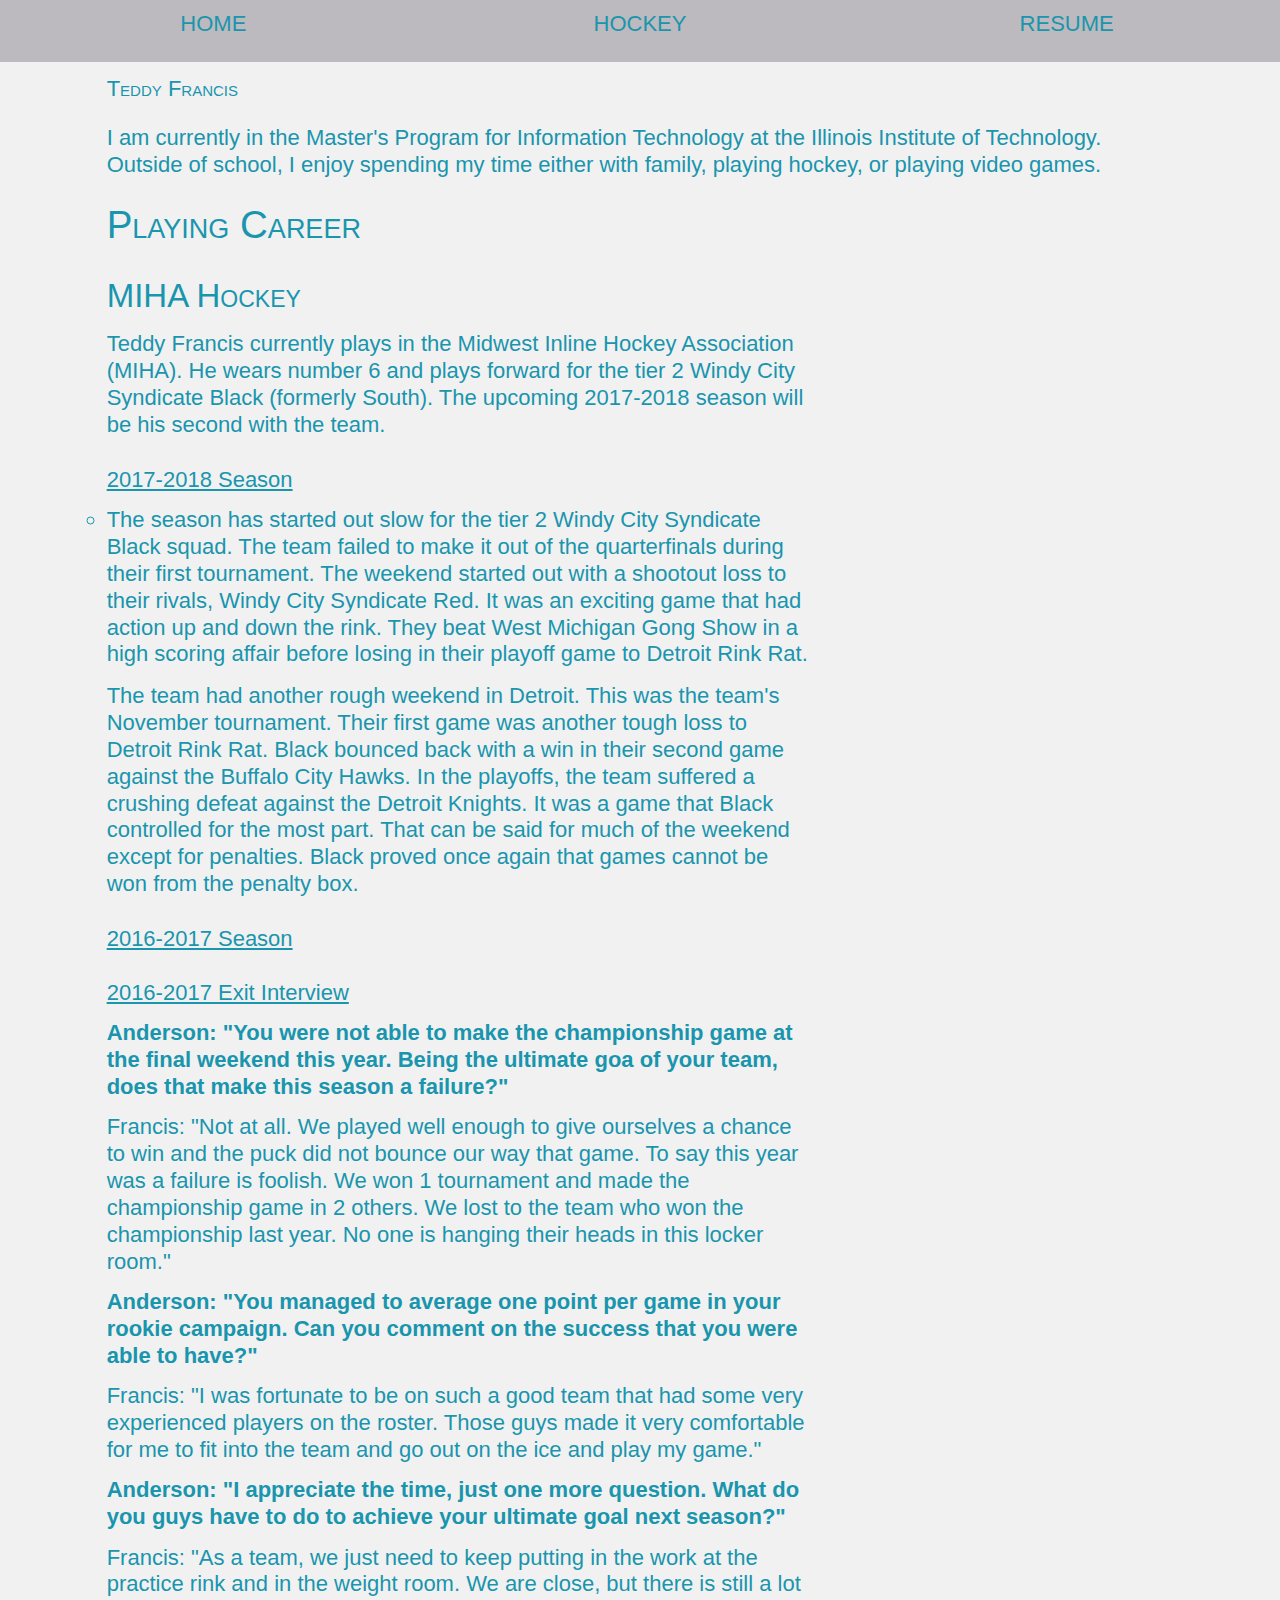
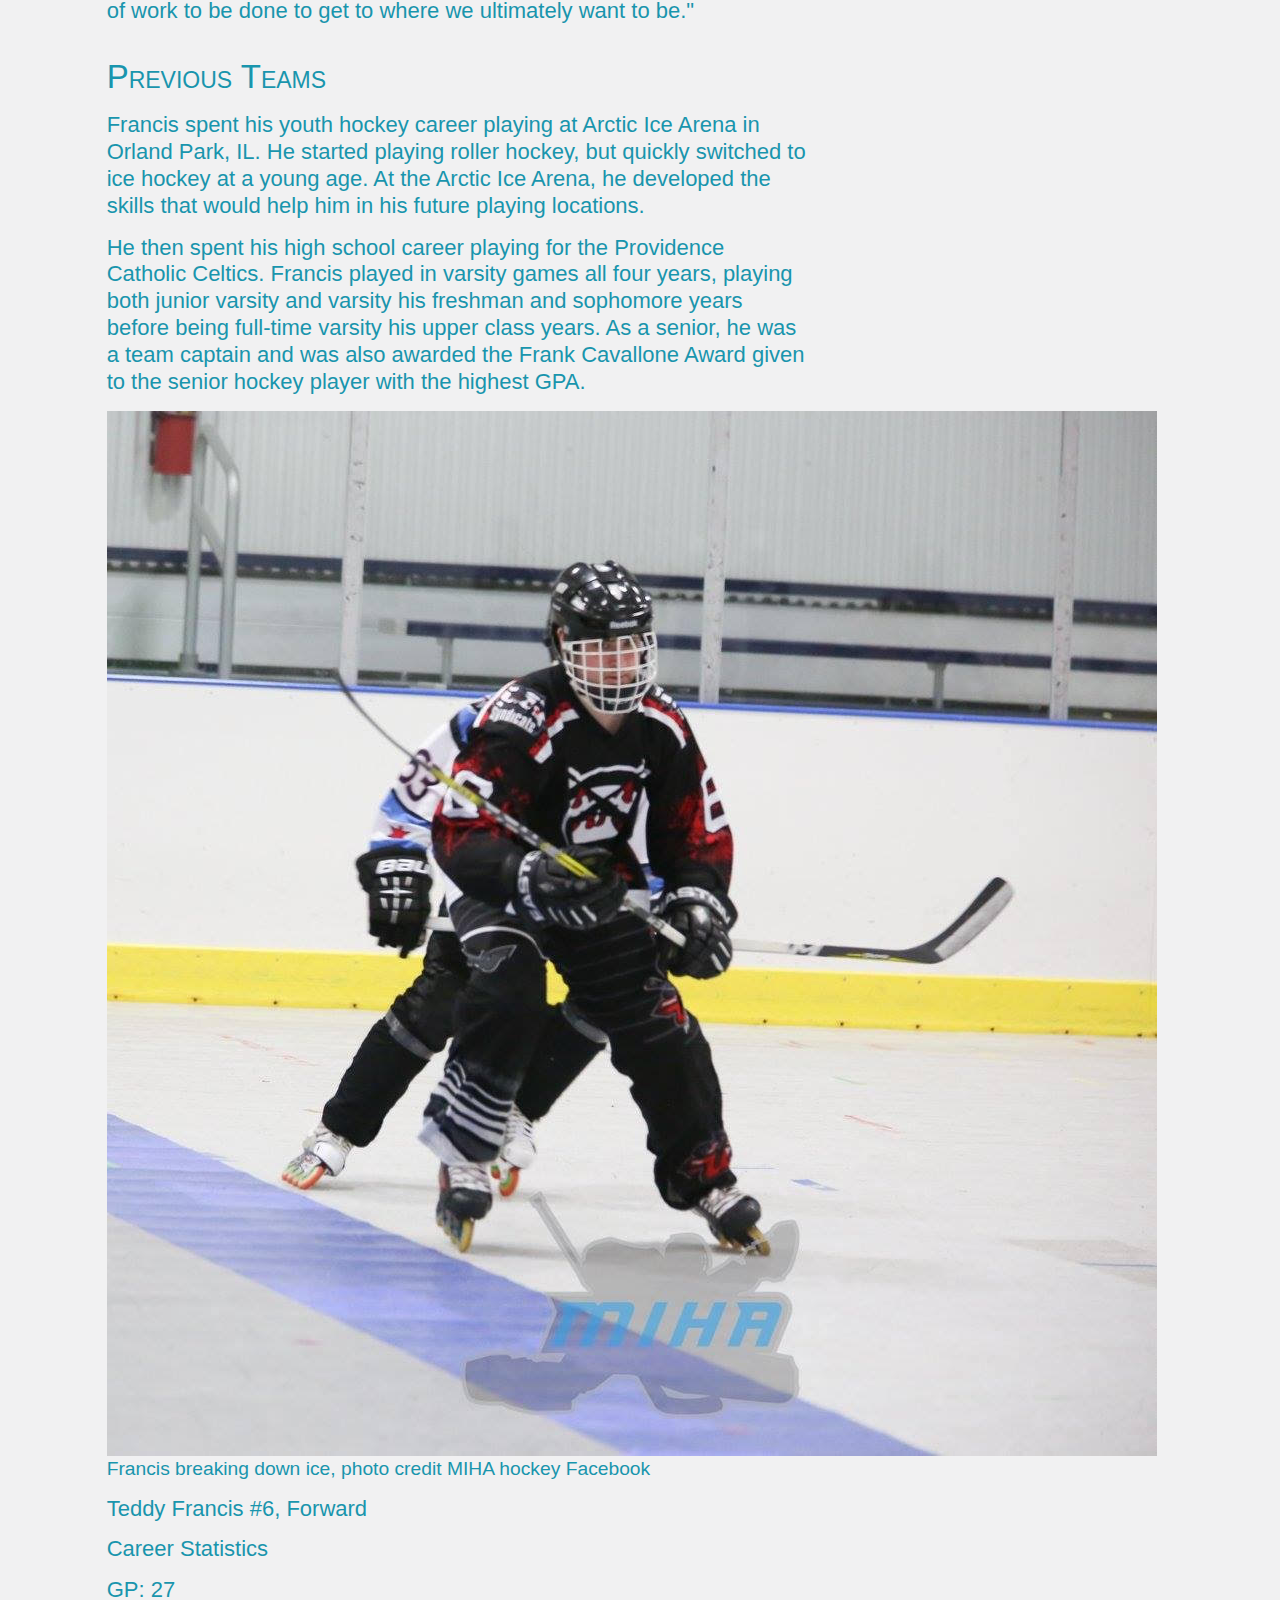
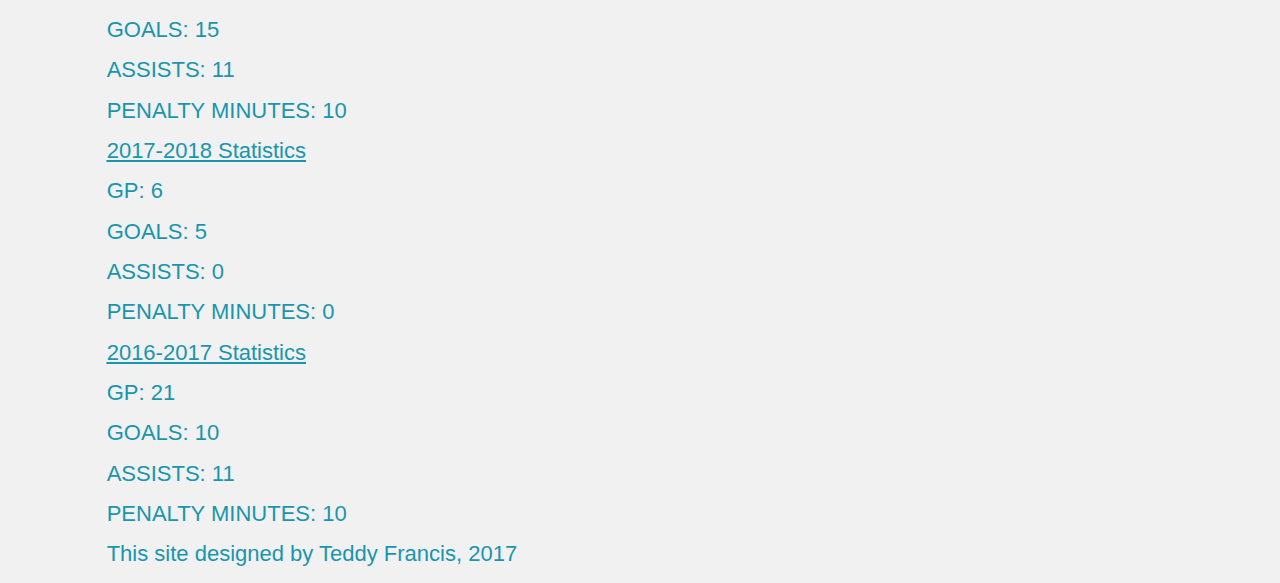
==== hockey/index.html @ 689baf73 "Changed class to id at line 200, added anchor tag at line 199" ====
<!DOCTYPE html>
<html lang="en" id="hockey" class="no-js">
<head>
  <meta charset="utf-8" />
  <meta name="viewport"
    content="width=device-width,initial-scale=1.0,shrink-to-fit=no" />
  <link rel="stylesheet" href="../css/screen.css" />
  <link rel="stylesheet" href="#//basehold.it/22" />
  <title>Teddy Francis</title>
</head>
<body>
  <section id="page">
    <header id="header">
      <h1 id="title">Teddy Francis</h1>
      <p class="info">
        I am currently in the Master's Program for Information Technology at the
        Illinois Institute of Technology. Outside of school, I enjoy spending
        my time either with family, playing hockey, or playing video games.
      </p>
      <nav id="navigation">
        <ul class="nav">
          <li id="nav-main"><a href="../">Home</a></li>
          <li id="nav-hockey"><a href="../hockey/">Hockey</a></li>
          <li id="nav-resume"><a href="../resume/">Resume</a></li>
        </ul>
      </nav>
    </header>
  </section>

<main id="content">
  <article id="primary">
    <h2 id="career">Playing Career</h2>
      <section class="hockey">
        <h3>MIHA Hockey</h3>
          <ol>
            <li id="hockey-intro" class="hockey2">
              <p>
                Teddy Francis currently plays in the Midwest Inline Hockey
                Association (MIHA). He wears number 6 and plays forward for the
                tier 2 Windy City Syndicate Black (formerly South). The upcoming
                2017-2018 season will be his second with the team.
              </p>
            </li>
            <li class="hockey2">
              <ol>
                <li id="eighteen-desc">2017-2018 Season</li>
                <li class="expand18">
                  <p>
                    The season has started out slow for the tier 2 Windy City
                    Syndicate Black squad. The team failed to make it out of the
                    quarterfinals during their first tournament. The weekend started
                    out with a shootout loss to their rivals, Windy City Syndicate
                    Red. It was an exciting game that had action up and down the
                    rink. They beat West Michigan Gong Show in a high scoring affair
                    before losing in their playoff game to Detroit Rink Rat.
                  </p>
                  <p>
                    The team had another rough weekend in Detroit. This was the team's
                    November tournament. Their first game was another tough loss to
                    Detroit Rink Rat. Black bounced back with a win in their second game
                    against the Buffalo City Hawks. In the playoffs, the team
                    suffered a crushing defeat against the Detroit Knights. It was a
                    game that Black controlled for the most part. That can be said for
                    much of the weekend except for penalties. Black proved once again
                    that games cannot be won from the penalty box.
                  </p>
                </li>
              </ol>
            </li>
            <li class="hockey2">
              <ol>
                <li id="seventeen-desc"><a href="#expand17">2016-2017 Season</a></li>
                <li id="expand17">
                  <p>
                    During his rookie campaign, Francis amassed a total of 21 points in
                    21 games. 10 of those points were goals and 11 were assists. Number
                    6 was a very integral part of the teams penalty killing efforts
                    which was much needed because of the teams inability to stay out of
                    the penalty box. South led the league in penalty minutes by a large
                    margin.
                  </p>
                  <p>
                    The tier 2 South team lost in the semifinals during championship
                    weekend to their rivals to the North, Windy City Syndicate North.
                    The final score of the game was 7-5. This was only the second time
                    these teams matched up during the season. The other was a 4-3 win
                    for the South during the championship game at the first tournament
                    in Chicago.
                  </p>
                  <p>
                    Following the season, Nick Anderson of the Homer Glen Hockey
                    Magazine caught up with Francis. He was able to get some time to ask
                    questions during locker clean out day.
                  </p>
                </li>
              </ol>
            </li>
            <li class="hockey2">
              <ol>
                <li id="seventeen-interview"><a href="#expandint">2016-2017 Exit Interview</a></li>
                <li id="expandint">
                  <ol>
                    <li class="interviewer">
                      Anderson: "You were not able to make the championship game at
                      the final weekend this year. Being the ultimate goa of your
                      team, does that make this season a failure?"
                    </li>
                    <li class="interviewee">
                      Francis: "Not at all. We played well enough to give ourselves
                      a chance to win and the puck did not bounce our way that game.
                      To say this year was a failure is foolish. We won 1 tournament
                      and made the championship game in 2 others. We lost to the
                      team who won the championship last year. No one is hanging
                      their heads in this locker room."
                    </li>
                    <li class="interviewer">
                      Anderson: "You managed to average one point per game in your
                      rookie campaign. Can you comment on the success that you
                      were able to have?"
                    </li>
                    <li class="interviewee">
                      Francis: "I was fortunate to be on such a good team that
                      had some very experienced players on the roster. Those guys
                      made it very comfortable for me to fit into the team and
                      go out on the ice and play my game."
                    </li>
                    <li class="interviewer">
                      Anderson: "I appreciate the time, just one more question.
                      What do you guys have to do to achieve your ultimate goal
                      next season?"
                    </li>
                    <li class="interviewee">
                      Francis: "As a team, we just need to keep putting in the work
                      at the practice rink and in the weight room. We are close, but
                      there is still a lot of work to be done to get to where we
                      ultimately want to be."
                    </li>
                  </ol>
                </li>
              </ol>
            </li>
          </ol>
      </section>
    <section id="history">
      <h3>Previous Teams</h3>
        <p>
          Francis spent his youth hockey career playing at Arctic Ice Arena in
          Orland Park, IL. He started playing roller hockey, but quickly switched
          to ice hockey at a young age. At the Arctic Ice Arena, he developed the
          skills that would help him in his future playing locations.
        </p>
        <p>
          He then spent his high school career playing for the Providence Catholic
          Celtics. Francis played in varsity games all four years, playing both
          junior varsity and varsity his freshman and sophomore years before
          being full-time varsity his upper class years. As a senior, he was a team
          captain and was also awarded the Frank Cavallone Award given to the
          senior hockey player with the highest GPA.
        </p>
    </section>
  </article>
</main>

<aside id="supporting">
  <ol>
    <li>
      <figure>
        <img src="../media/miha.jpeg" alt="Francis going on break"/>
        <figcaption id="hockey-pic">
          Francis breaking down ice, photo credit MIHA hockey Facebook
        </figcaption>
      </figure>
    </li>
    <li>Teddy Francis #6, Forward</li>
    <li class="total-stats">
      <ol>
        <li><small>Career Statistics</small></li>
        <li><small>GP: 27</small></li>
        <li><small>GOALS: 15</small></li>
        <li><small>ASSISTS: 11</small></li>
        <li><small>PENALTY MINUTES: 10</small></li>
      </ol>
    </li>
    <li>
      <ol>
        <li id="eighteen-stats"><small><a href="#expand18s">2017-2018 Statistics</a></small></li>
        <li id="expand18s">
          <ol>
            <li><small>GP: 6</small></li>
            <li><small>GOALS: 5</small></li>
            <li><small>ASSISTS: 0</small></li>
            <li><small>PENALTY MINUTES: 0</small></li>
          </ol>
        </li>
      </ol>
    </li>
    <li>
      <ol>
        <li id="seventeen-stats"><small><a href="#expand17s">2016-2017 Statistics</a></small></li>
        <li id="expand17s">
          <ol>
            <li><small>GP: 21</small></li>
            <li><small>GOALS: 10</small></li>
            <li><small>ASSISTS: 11</small></li>
            <li><small>PENALTY MINUTES: 10</small></li>
          </ol>
        </li>
      </ol>
    </li>
  </ol>
</aside>
<footer id="footer">
  <p>
    This site designed by Teddy Francis, 2017
  </p>
</footer>
<script src="https://ajax.googleapis.com/ajax/libs/jquery/3.2.1/jquery.min.js"></script>
<script src="../js/site.js"></script>
</body>
</html>
---- css/screen.css ----
/* http://meyerweb.com/eric/tools/css/reset/
   v2.0 | 20110126
   License: none (public domain)
*/
/* stylelint-disable*/
a,abbr,acronym,address,applet,article,aside,audio,b,big,blockquote,body,canvas,caption,center,cite,code,dd,del,details,dfn,div,dl,dt,em,embed,fieldset,figcaption,figure,footer,form,h1,h2,h3,h4,h5,h6,header,hgroup,html,i,iframe,img,ins,kbd,label,legend,li,mark,menu,nav,object,ol,output,p,pre,q,ruby,s,samp,section,small,span,strike,strong,sub,summary,sup,table,tbody,td,tfoot,th,thead,time,tr,tt,u,ul,var,video{margin:0;padding:0;border:0;font:inherit;vertical-align:baseline}article,aside,details,figcaption,figure,footer,header,hgroup,main,menu,nav,section{display:block}html{line-height:1}body{line-height:inherit}ol,ul{list-style:none}blockquote,q{quotes:none}blockquote:after,blockquote:before,q:after,q:before{content:'';content:none}table{border-collapse:collapse;border-spacing:0}
/* stylelint-enable */

/* Begin site styles below */

/* Base Styles */
/*
  Hint: these tend to be
  1. element selectors
  2. concerned with color and typography
  3. basic element presenation
*/

/*
  Setting with 4:3 modular scale
*/
/* overcast #F1F1F2, warm gray #BCBABE, ice #A1D6E2, glacier blue #1995AD*/

* {
  font-family: Arial, sans-serif;
  color: #1995AD;
}

html {
  font-size: 1.125em; /* 18 / 16 = 1.125 */
  line-height: 1.222em; /* 22 / 18 = 1.2222222222 */
}

body {
  padding-top: 2.44444em; /* 44/18 = 2.44444em */
  padding-right: 1.2222222em; /* 22/18 = 1.2222222em */
  padding-left: 1.2222222em; /* 22/18 = 1.2222222em */
  background-color: #F1F1F2;
}

h1,
h2,
h3,
h4,
h5,
h6 {
  padding-bottom: 1em; /* 18 / 18 = 1.2222222222 */
  font-variant: small-caps;
}

p {
  padding-bottom: 0.666667em; /* 12/18 */
}

h4 {
  font-size: 1.25em; /* 22.5/18 */
  padding-bottom: 0.5em; /*9/18*/
  padding-top: 0.25em; /*4.5/18*/
}

h2 {
  font-size: 1.75em; /* 31.5/18 */
  text-decoration: underline;
  line-height: 1.66667em; /*30/18 */
  padding-bottom: 0.5em; /* 9/18 */
}

h3 {
  font-size: 1.5em; /* 27/18 */
  padding-top: 0.5em; /* 9/18 */
  padding-bottom: 0.4em; /*7.2/18*/
  line-height: 1.3333em; /* 24/18 */
}

h1 {
  padding-top: 1em; /* 18/18 */
}
li {
  padding-bottom: 0.611em; /* 11/18 */
}

ol li {
  padding-bottom: 0.611em; /* 11/18 */
  list-style-type: circle;
}

aside {
  font-family: Arial, sans-serif;
}

aside li {
  list-style-type: none;
}

li li:last-child {
  padding-bottom: 0;
}

/* Layout Styles */
/*
  Hint: these tend to be
  1. IDs; but also classes, sometimes
  2. concerned with layout and spatial
     relationships
*/

a:link {
  text-decoration: none;
}

#navigation {
  position: absolute;
  width: 100%;
  top: 0;
  left: 0;
  background-color: #BCBABE;
}

#navigation li {
  float: left;
  width: 33.33333333%;
}

#navigation a {
  display: block;
  width: 100%;
  text-align: center;
  text-decoration: none;
  padding-top: 0.5em; /* 9/18 */
  padding-bottom: 0.5em; /* 9/18 */
  text-transform: uppercase;
  color: #1995AD;
}
/*
  This moves the navigation across the top of the dislpay
  in block form. This allows for easier use on mobile
  devices.
*/
#supporting a {
  text-decoration: underline;
}

#free-time {
  text-decoration: none;
}

#header {
  /* background-color: #BCBABE; */
  font-family: Arial, sans-serif;
}

#career {
  text-decoration: none;
  padding-bottom: 0;
}

#lu-and-fi {
  font-size: 0.875em; /*14/16*/
}

#skills {
  padding-bottom: 0.5em; /*9/18*/
}

#lang {
  padding-top: 0;
}

#vet {
  padding-top: 0;
}

#work {
  padding-top: 0.5em;/*9/18*/
}

#hockey-pic {
  font-size: 0.875em; /*14/18*/
}

#footer {
  font-family: Arial, sans-serif;
  color: #1995AD;
}

#contact {
  text-decoration: underline;
}

#eighteen-desc,
#seventeen-desc,
#seventeen-interview,
#eighteen-stats,
#seventeen-stats {
  list-style-type: none;
  text-decoration: underline;
}

#expand18,
#expand17,
#expandint,
#expand18s,
#expand17s {
  list-style-type: none;
}
/* Modular Styles */
/*
  Repeating style patterns.
  Hint: these tend to be:
  1. classes and relationship selectors
  2. concerned with adjustments to base styles,
      spacing, color, etc. etc.
*/

.major,
.gpa {
  list-style-type: square;
  list-style-position: inside;
}

.names {
  list-style-type: none;
}

.interviewer {
  list-style-type: none;
  font-weight: bold;
}

.interviewee {
  list-style-type: none;
  font-weight: normal;
}

.hobby {
  padding-top: 0;
}

.hockey2 {
  list-style-type: none;
}


/*
  Used the bold font weight to easily seperate the two dialogs when
  quickly looking at the page.
*/


/* Responsive Media */

img,
video,
audio {
  display: block;
  max-width: 100%;
}

/* State Styles */
/*
  States of the browser and user access
  conditions.
  Hint: these tend to be:
  1. Driven by media queries
  2. Influenced by JavaScript
  3. Organized by Base, Layout, Module, State
*/

.js .hide {
  display: none;
}

.is-visible {
  display: block;
}

@media screen and (min-width: 380px) {
  body {
    padding-left: 11.842105%; /* 45/380 */
    padding-right: 11.842105%; /* 45/380 */
  }
}


@media screen and (min-width: 600px) {
  html {
    font-size: 1.25em; /* 20/16 */
  }
}

@media screen and (min-width: 840px) {
  /*
    700 px grid with 70 px margins (140)
    columns are 200 px
    gutters are 50 px
    #primary 450 px
    #supporting 200 px
  */

  body {
    padding-left: 8.33333333%; /* 70/840 */
    padding-right: 8.33333333%; /* 70/840 */
  }

  /* This layout is for the pages hockey and home */
  #primary {
    width: 64.285714%; /* 450/700 */
    float: left;
  }

  #supporting {
    width: 28.571429%; /* 200/700 */
    margin-left: 7.142857%; /* 50/700 */
    float: left;
  }

  #footer {
    clear: both;
  }

  .flexbox #primary,
  .flexbox #supporting {
    float: none;
    margin-left: 0;
    flex: 0 1 auto;
  }

  .flexbox #content {
    display: flex;
    justify-content: space-between;
  }

  .cssgrid #content {
    display: grid;
    grid-template-columns: repeat(3, 1fr);
    grid-template-rows: auto auto;
    grid-column-gap: 25px;
  }

  .cssgrid #primary,
  .cssgrid #supporting {
    width: auto;
  }

  .cssgrid #primary {
    grid-column: 1 / 3;
    grid-row: 1;
  }

  .cssgrid #supporting {
    grid-column: 3;
    grid-row: 2;
  }

  /*This layout is for the resume page*/
  #supporting-resume {
    width: 21.428571%; /* 150/700 */
    float: left;
  }

  #primary-resume {
    width: 71.428571%; /* 500/700 */
    margin-left: 7.142857%; /* 50/700 */
    float: right;
  }

  .flexbox #primary-resume,
  .flexbox #supporting-resume {
    float: none;
    margin-left: 0;
    flex: 0 1 auto;
  }

  .flexbox #content-resume {
    display: flex;
    justify-content: space-between;
  }

  .cssgrid #primary-resume,
  .cssgrid #supporting-resume {
    width: auto;
  }

  .cssgrid #primary-resume {
    grid-column: 3;
    grid-row: 2;
  }

  .cssgrid #supporting-resume {
    grid-column: 1 / 3;
    grid-row: 1;
  }
}

@media screen and (min-width: 1100px) {
  html {
    font-size: 1.375em; /* 22/16 */
  }
}
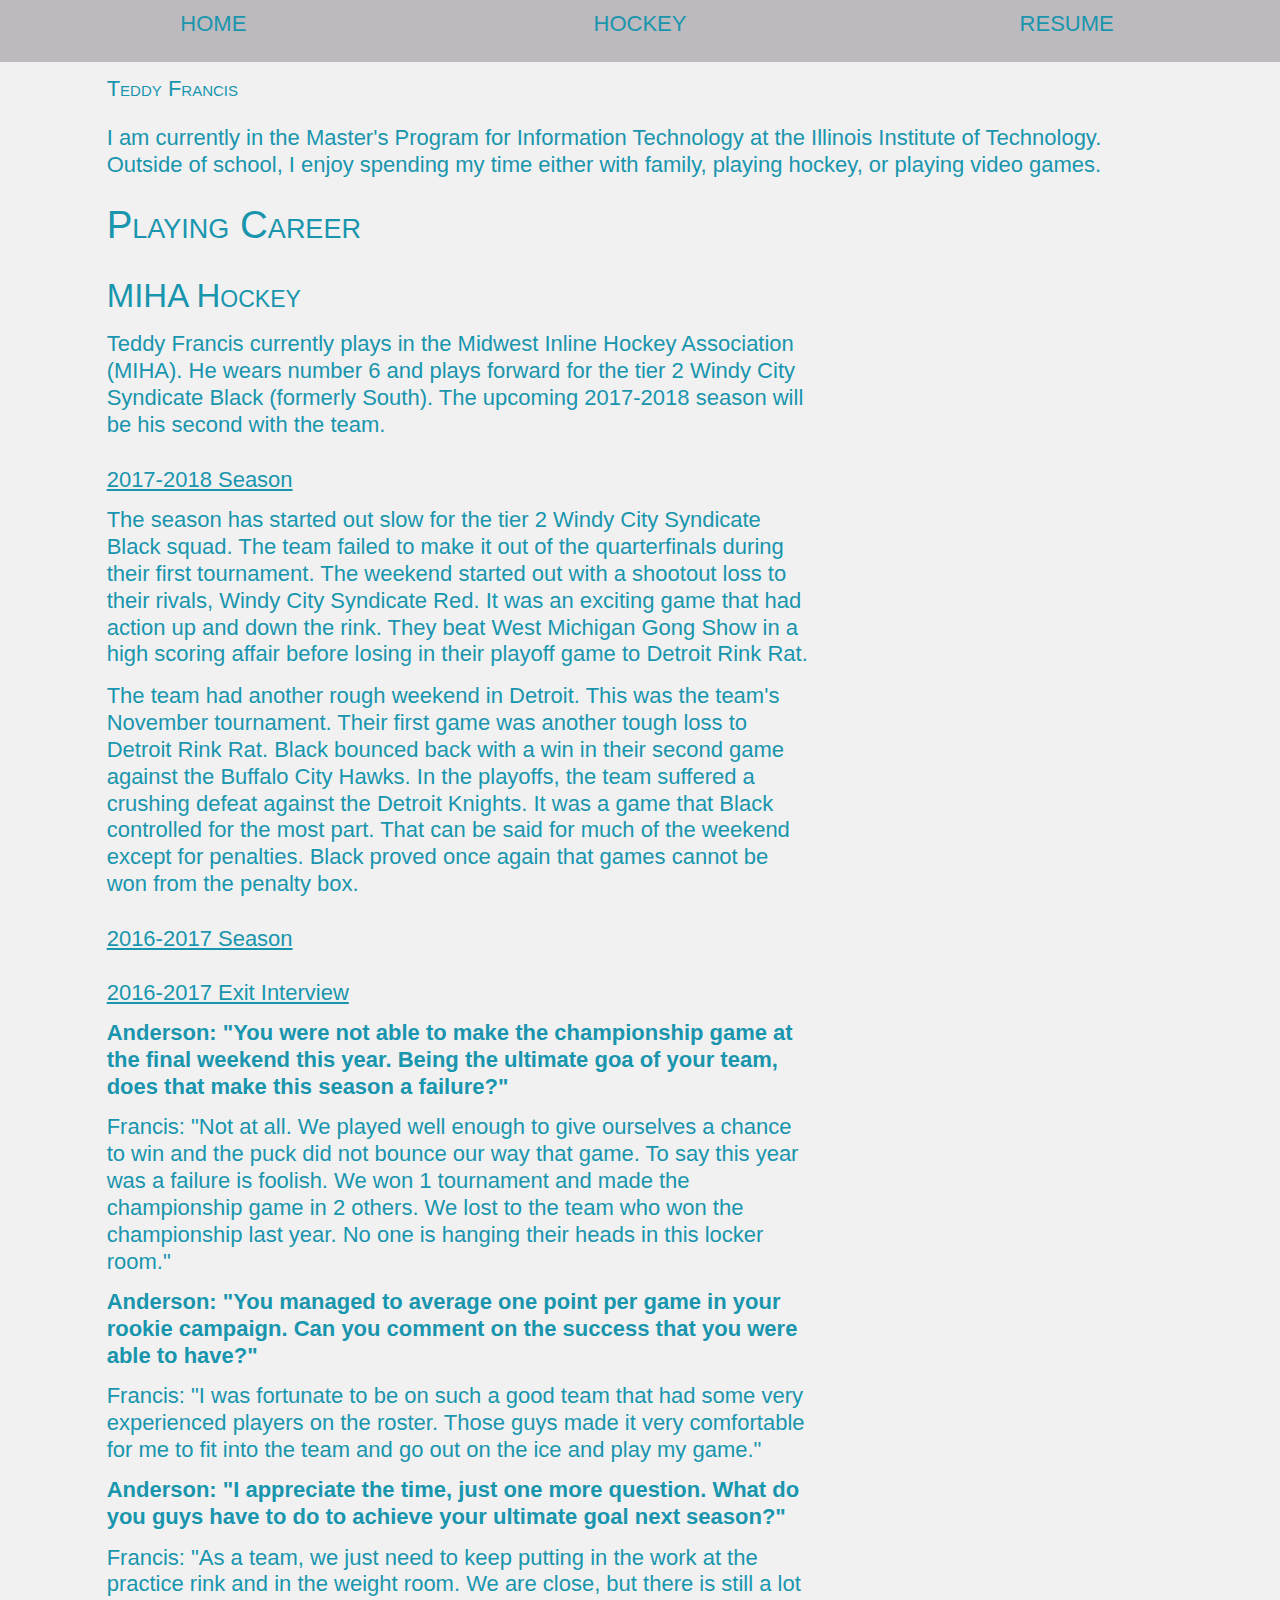
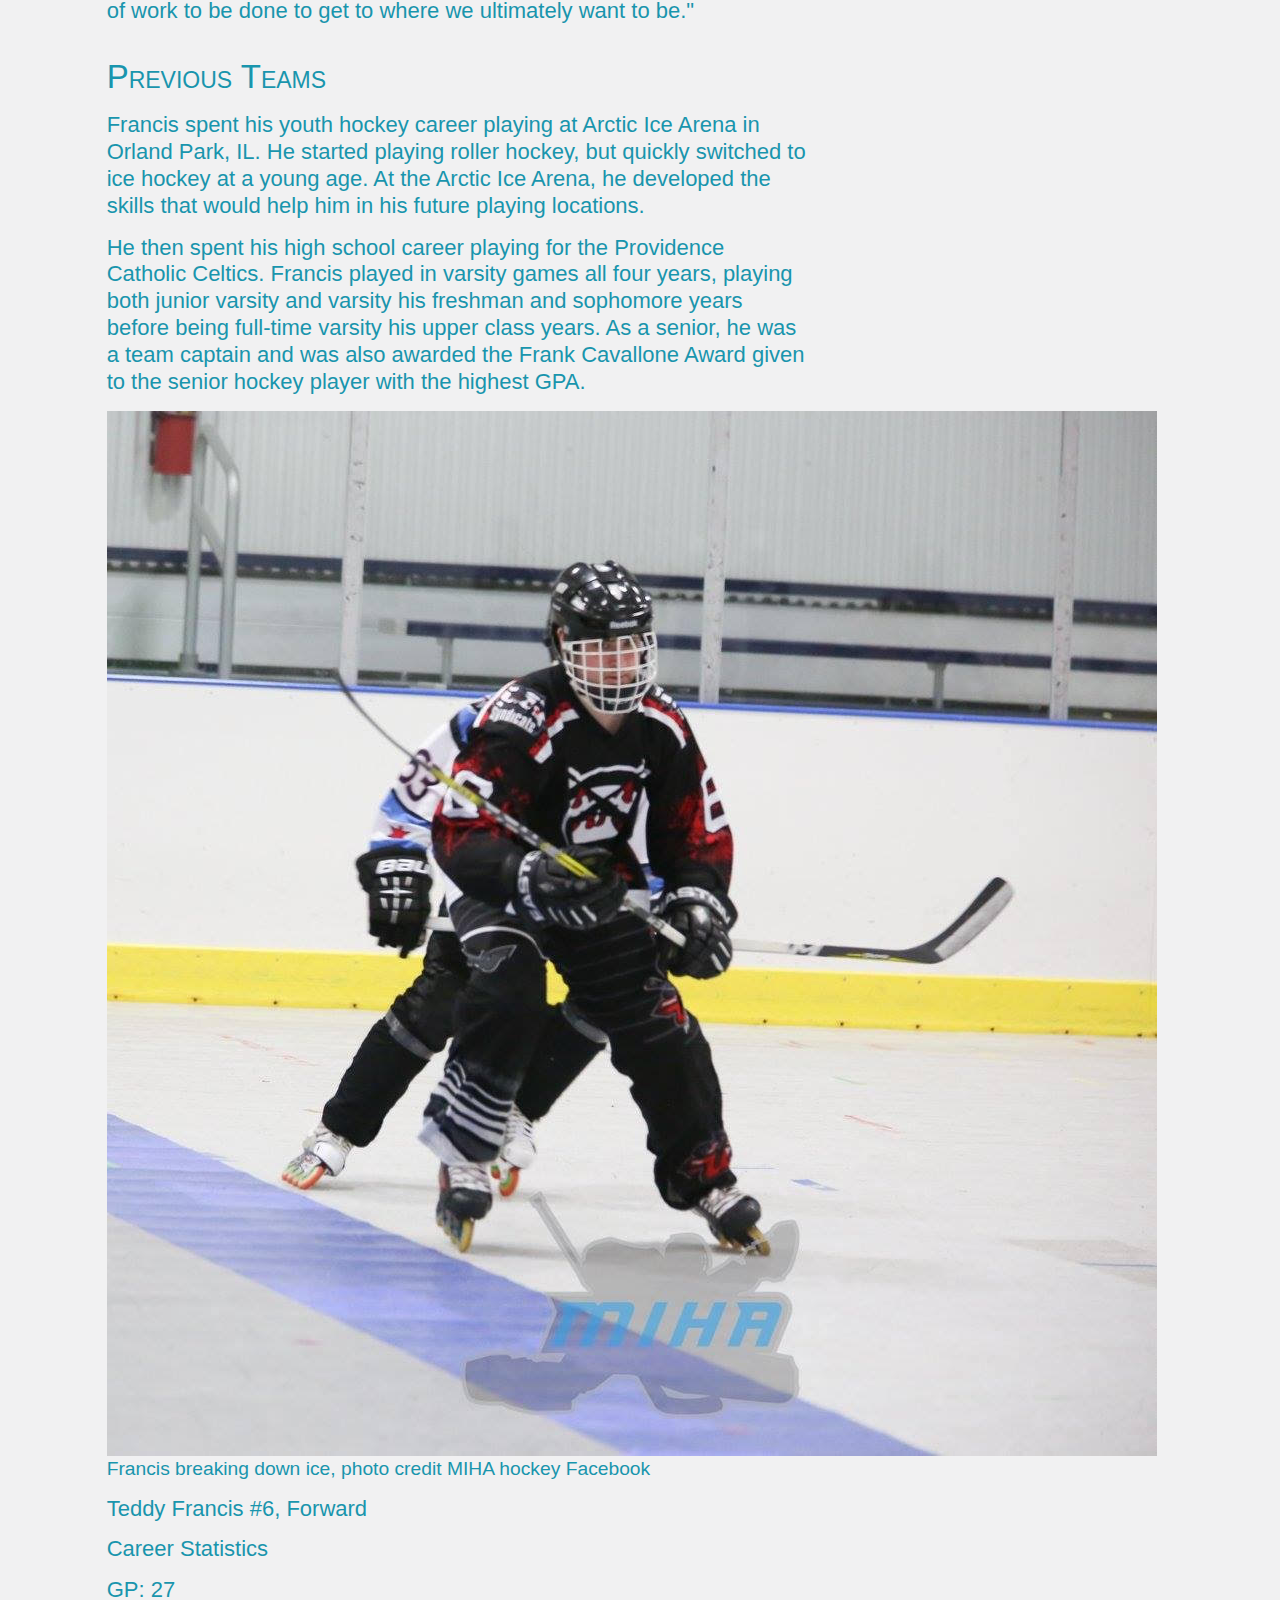
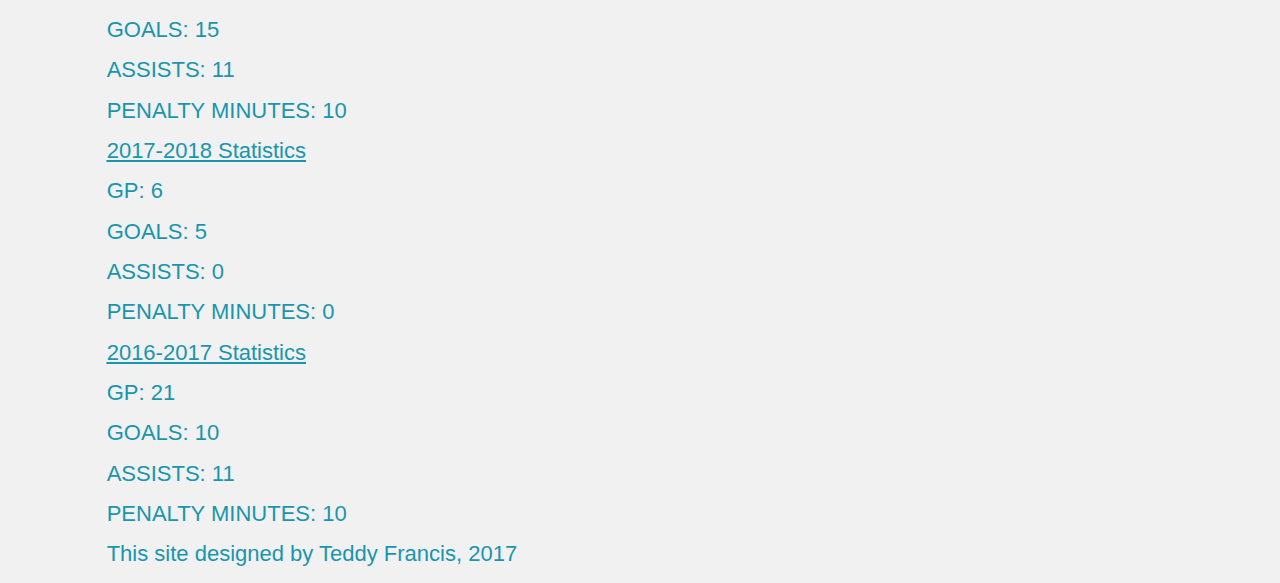
==== commit a8cb26b2: "Changed some layout of html code, finished id switching" ====
--- a/hockey/index.html
+++ b/hockey/index.html
@@ -44,7 +44,7 @@
             <li class="hockey2">
               <ol>
                 <li id="eighteen-desc">2017-2018 Season</li>
-                <li class="expand18">
+                <li id="expand18">
                   <p>
                     The season has started out slow for the tier 2 Windy City
                     Syndicate Black squad. The team failed to make it out of the
@@ -98,8 +98,7 @@
             <li class="hockey2">
               <ol>
                 <li id="seventeen-interview"><a href="#expandint">2016-2017 Exit Interview</a></li>
-                <li id="expandint">
-                  <ol>
+                  <ol id="expandint">
                     <li class="interviewer">
                       Anderson: "You were not able to make the championship game at
                       the final weekend this year. Being the ultimate goa of your
@@ -136,7 +135,6 @@
                       ultimately want to be."
                     </li>
                   </ol>
-                </li>
               </ol>
             </li>
           </ol>
@@ -184,27 +182,23 @@
     <li>
       <ol>
         <li id="eighteen-stats"><small><a href="#expand18s">2017-2018 Statistics</a></small></li>
-        <li id="expand18s">
-          <ol>
+          <ol id="expand18s">
             <li><small>GP: 6</small></li>
             <li><small>GOALS: 5</small></li>
             <li><small>ASSISTS: 0</small></li>
             <li><small>PENALTY MINUTES: 0</small></li>
           </ol>
-        </li>
       </ol>
     </li>
     <li>
       <ol>
         <li id="seventeen-stats"><small><a href="#expand17s">2016-2017 Statistics</a></small></li>
-        <li id="expand17s">
-          <ol>
+          <ol id="expand17s">
             <li><small>GP: 21</small></li>
             <li><small>GOALS: 10</small></li>
             <li><small>ASSISTS: 11</small></li>
             <li><small>PENALTY MINUTES: 10</small></li>
           </ol>
-        </li>
       </ol>
     </li>
   </ol>
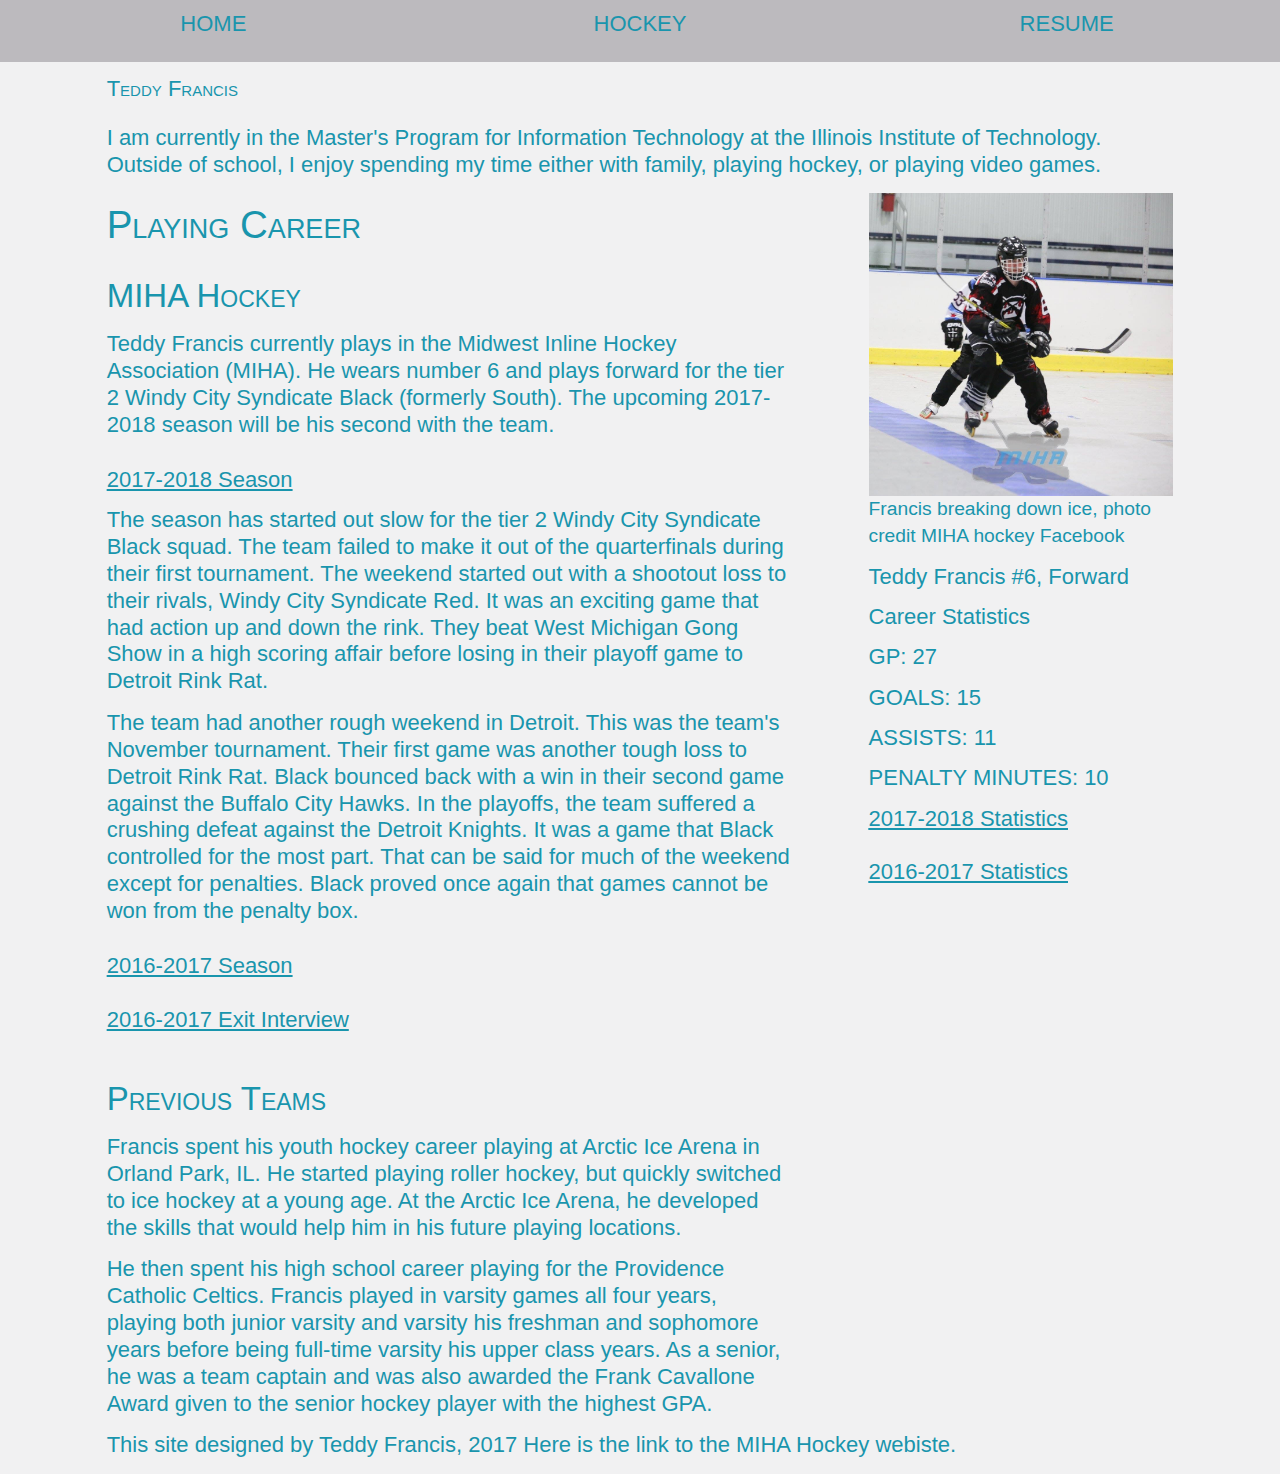
==== commit feb6ab7e: "Added in link to miha website in footer" ====
--- a/hockey/index.html
+++ b/hockey/index.html
@@ -206,6 +206,7 @@
 <footer id="footer">
   <p>
     This site designed by Teddy Francis, 2017
+    Here is the link to the <a href="http://www.mihahockey.com/">MIHA Hockey</a> webiste.
   </p>
 </footer>
 <script src="https://ajax.googleapis.com/ajax/libs/jquery/3.2.1/jquery.min.js"></script>
--- a/css/screen.css
+++ b/css/screen.css
@@ -270,10 +270,6 @@
   display: none;
 }
 
-.is-visible {
-  display: block;
-}
-
 @media screen and (min-width: 380px) {
   body {
     padding-left: 11.842105%; /* 45/380 */
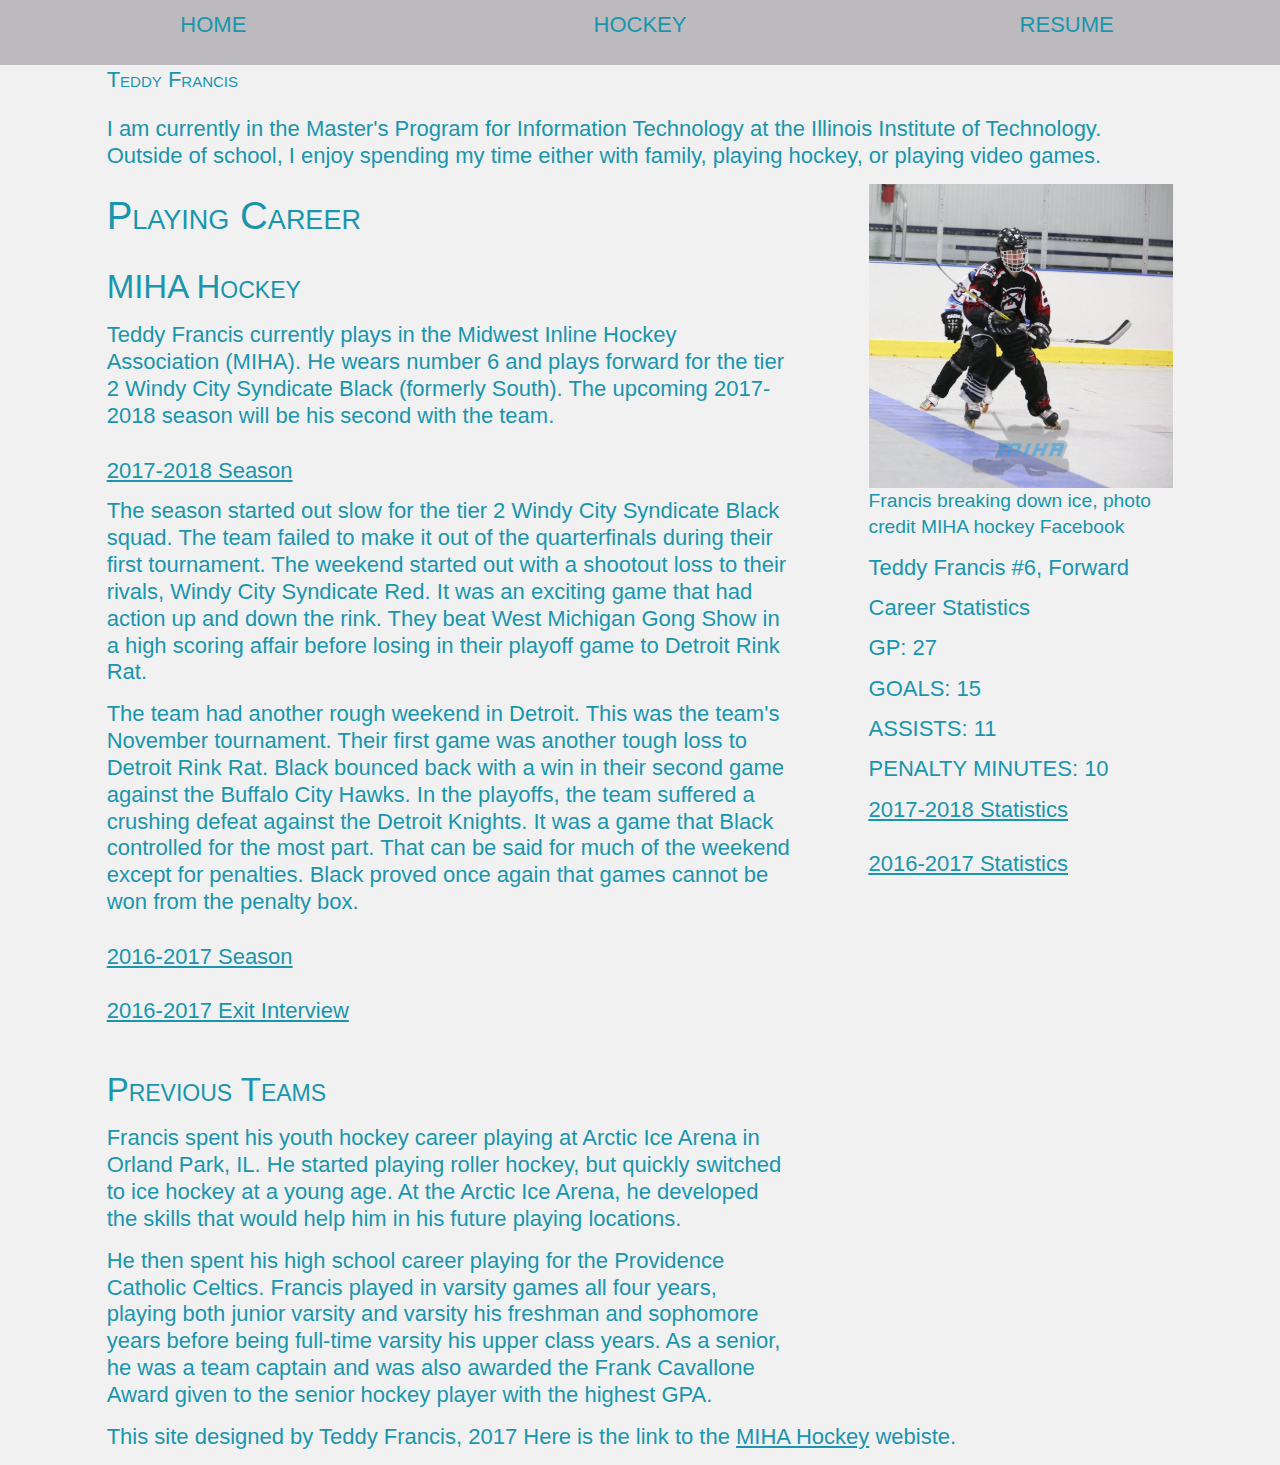
==== commit 9ab181d6: "changed some wording under 17-18 season" ====
--- a/hockey/index.html
+++ b/hockey/index.html
@@ -5,7 +5,7 @@
   <meta name="viewport"
     content="width=device-width,initial-scale=1.0,shrink-to-fit=no" />
   <link rel="stylesheet" href="../css/screen.css" />
-  <link rel="stylesheet" href="#//basehold.it/22" />
+  <link rel="stylesheet" href="//basehold.it/22" />
   <title>Teddy Francis</title>
 </head>
 <body>
@@ -46,7 +46,7 @@
                 <li id="eighteen-desc">2017-2018 Season</li>
                 <li id="expand18">
                   <p>
-                    The season has started out slow for the tier 2 Windy City
+                    The season started out slow for the tier 2 Windy City
                     Syndicate Black squad. The team failed to make it out of the
                     quarterfinals during their first tournament. The weekend started
                     out with a shootout loss to their rivals, Windy City Syndicate
--- a/css/screen.css
+++ b/css/screen.css
@@ -53,27 +53,27 @@
 }
 
 h4 {
-  font-size: 1.25em; /* 22.5/18 */
+  font-size: 1.25em; /* 20/16 */
   padding-bottom: 0.5em; /*9/18*/
   padding-top: 0.25em; /*4.5/18*/
 }
 
 h2 {
-  font-size: 1.75em; /* 31.5/18 */
+  font-size: 1.75em; /* 28/16 */
   text-decoration: underline;
   line-height: 1.66667em; /*30/18 */
   padding-bottom: 0.5em; /* 9/18 */
 }
 
 h3 {
-  font-size: 1.5em; /* 27/18 */
+  font-size: 1.5em; /* 27/16 */
   padding-top: 0.5em; /* 9/18 */
   padding-bottom: 0.4em; /*7.2/18*/
   line-height: 1.3333em; /* 24/18 */
 }
 
 h1 {
-  padding-top: 1em; /* 18/18 */
+  padding-top: 0.6em; /* 10.8/18 */
 }
 li {
   padding-bottom: 0.611em; /* 11/18 */
@@ -95,6 +95,11 @@
 li li:last-child {
   padding-bottom: 0;
 }
+
+footer a:link {
+  text-decoration: underline;
+}
+
 
 /* Layout Styles */
 /*
@@ -126,8 +131,8 @@
   width: 100%;
   text-align: center;
   text-decoration: none;
-  padding-top: 0.5em; /* 9/18 */
-  padding-bottom: 0.5em; /* 9/18 */
+  padding-top: 0.55em; /* 9.9/18 */
+  padding-bottom: 0.55em; /* 9.9/18 */
   text-transform: uppercase;
   color: #1995AD;
 }
@@ -175,7 +180,7 @@
 }
 
 #hockey-pic {
-  font-size: 0.875em; /*14/18*/
+  font-size: 0.875em; /*14/16*/
 }
 
 #footer {
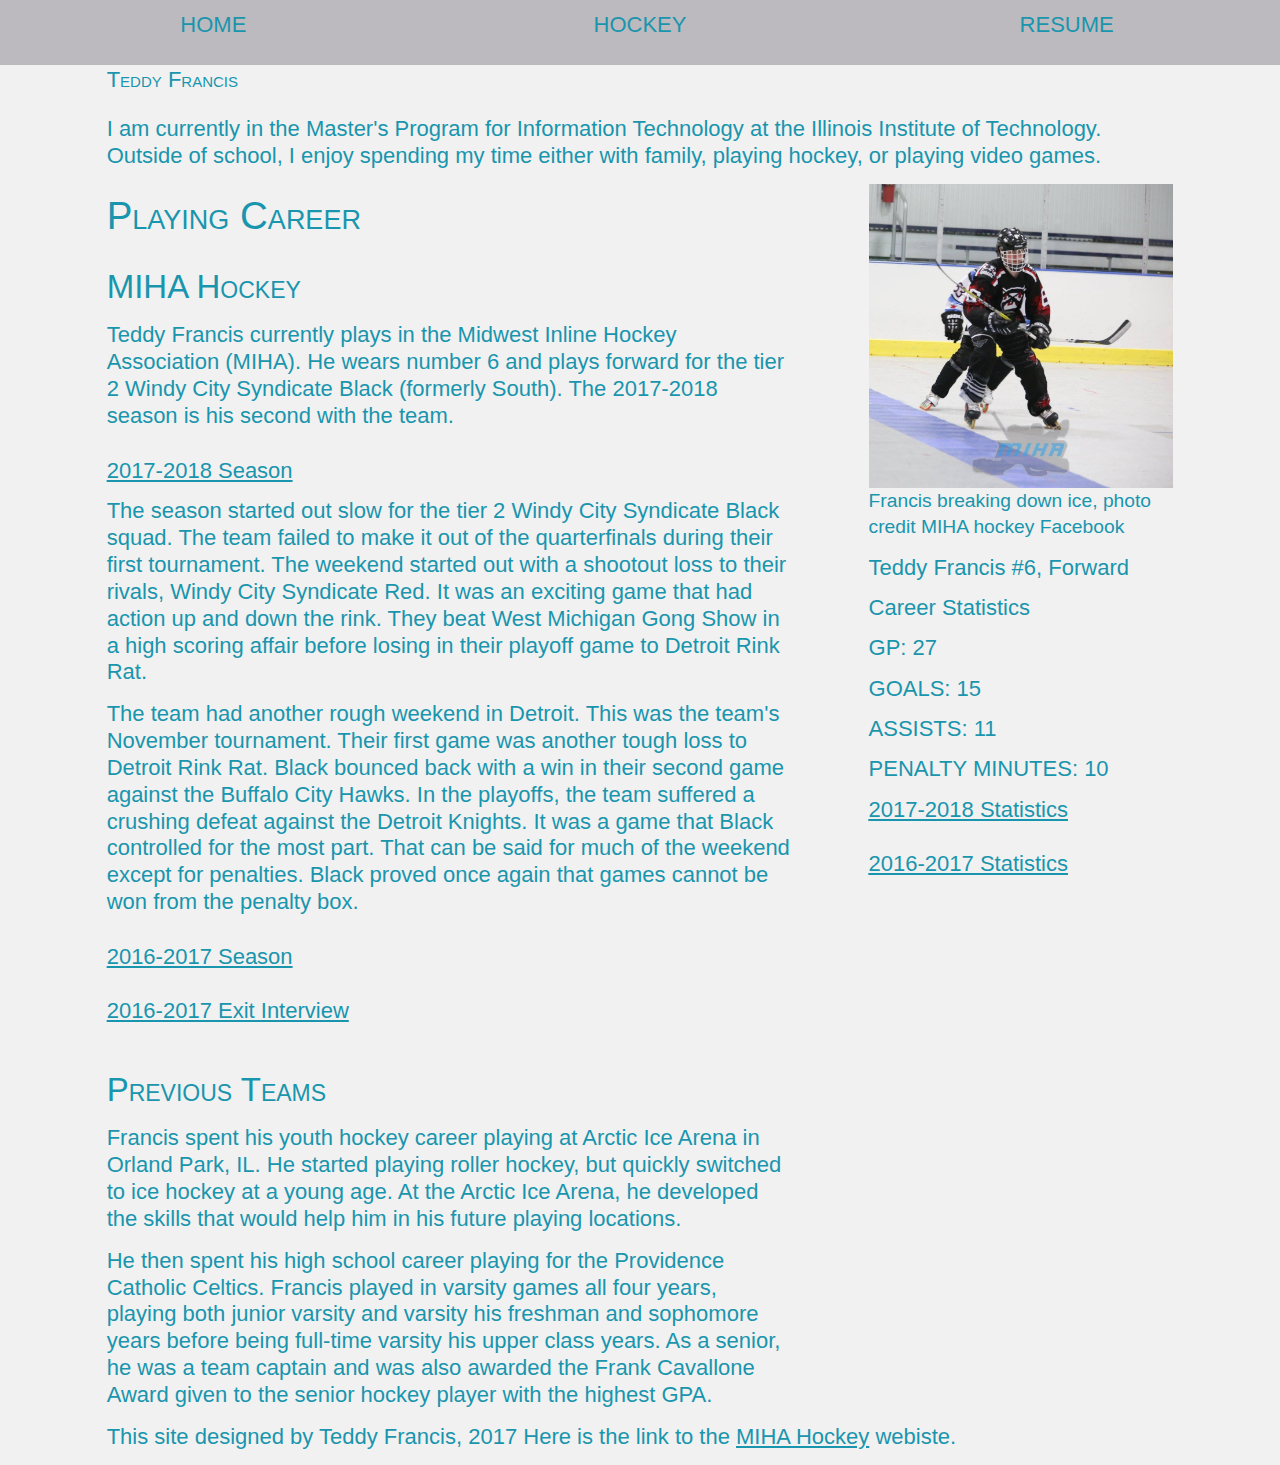
==== commit d44ffd32: "Changed some wording under h3" ====
--- a/hockey/index.html
+++ b/hockey/index.html
@@ -37,8 +37,8 @@
               <p>
                 Teddy Francis currently plays in the Midwest Inline Hockey
                 Association (MIHA). He wears number 6 and plays forward for the
-                tier 2 Windy City Syndicate Black (formerly South). The upcoming
-                2017-2018 season will be his second with the team.
+                tier 2 Windy City Syndicate Black (formerly South). The
+                2017-2018 season is his second with the team.
               </p>
             </li>
             <li class="hockey2">
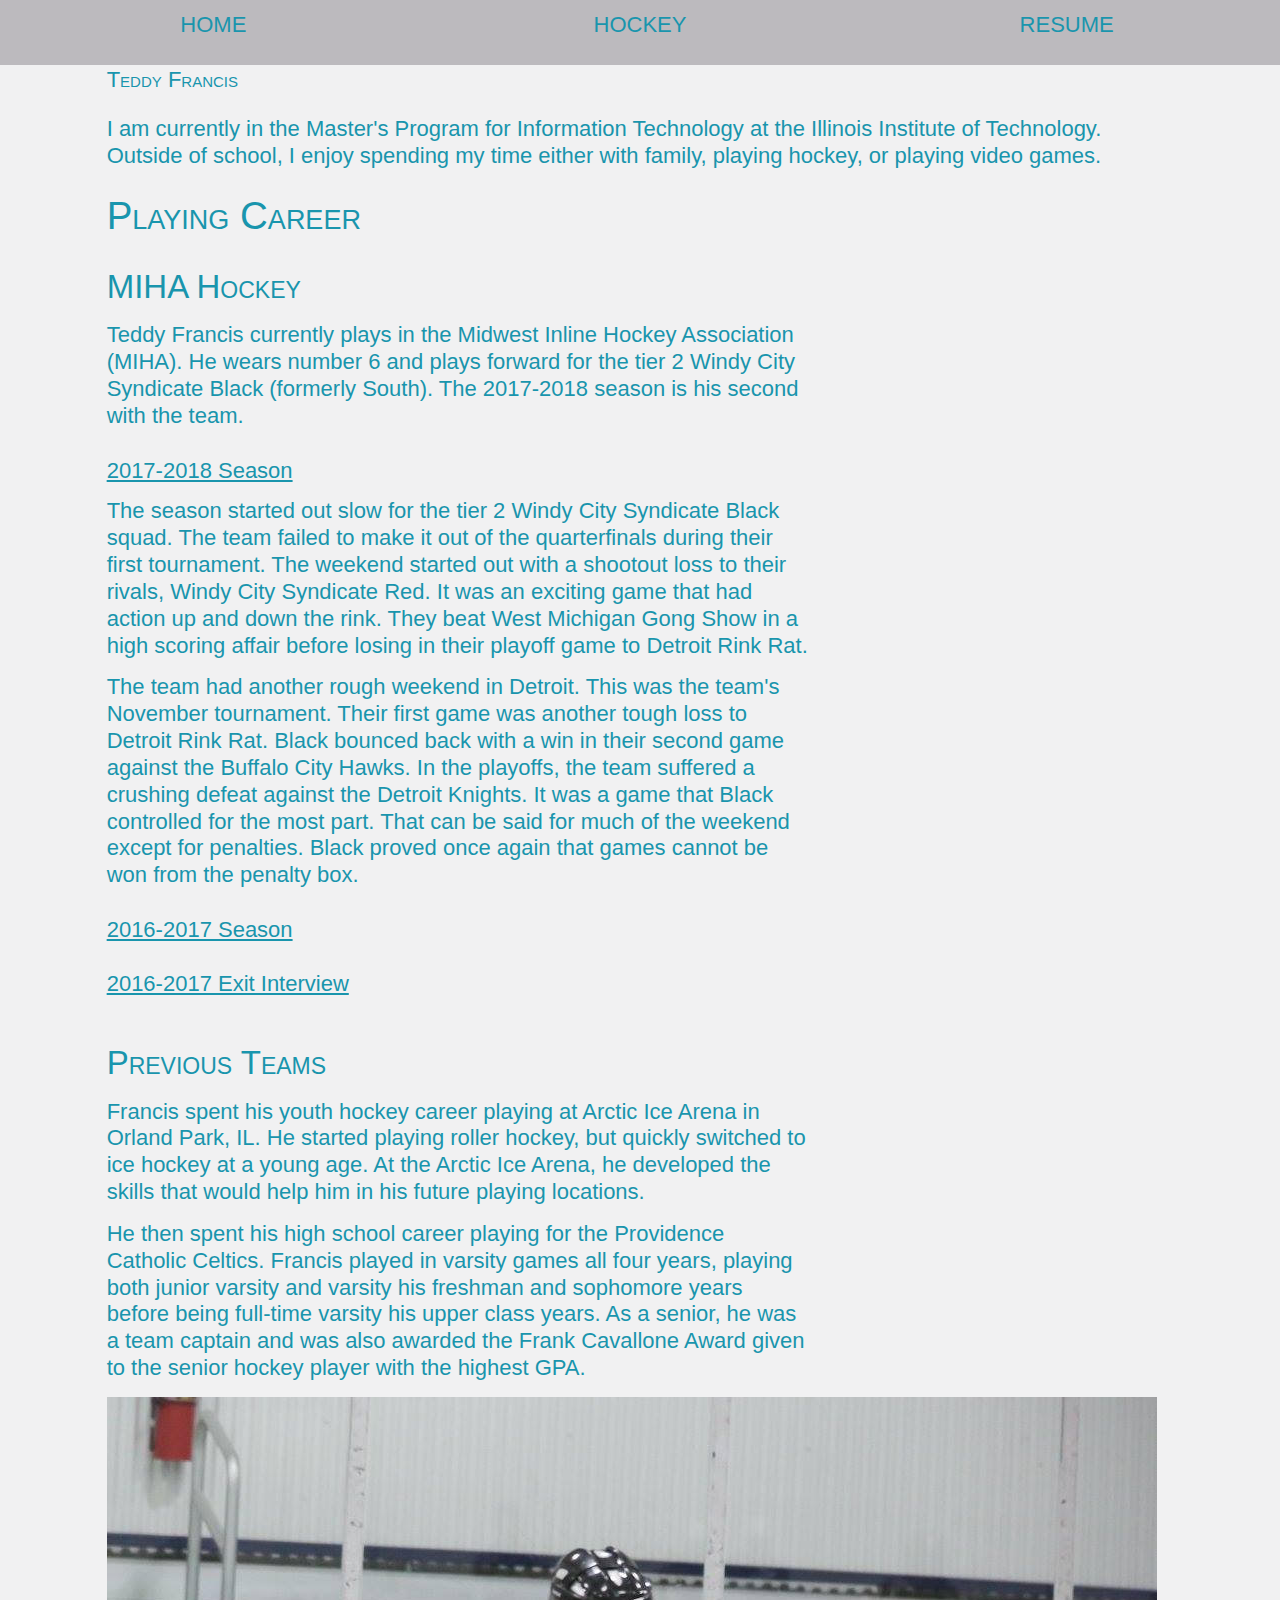
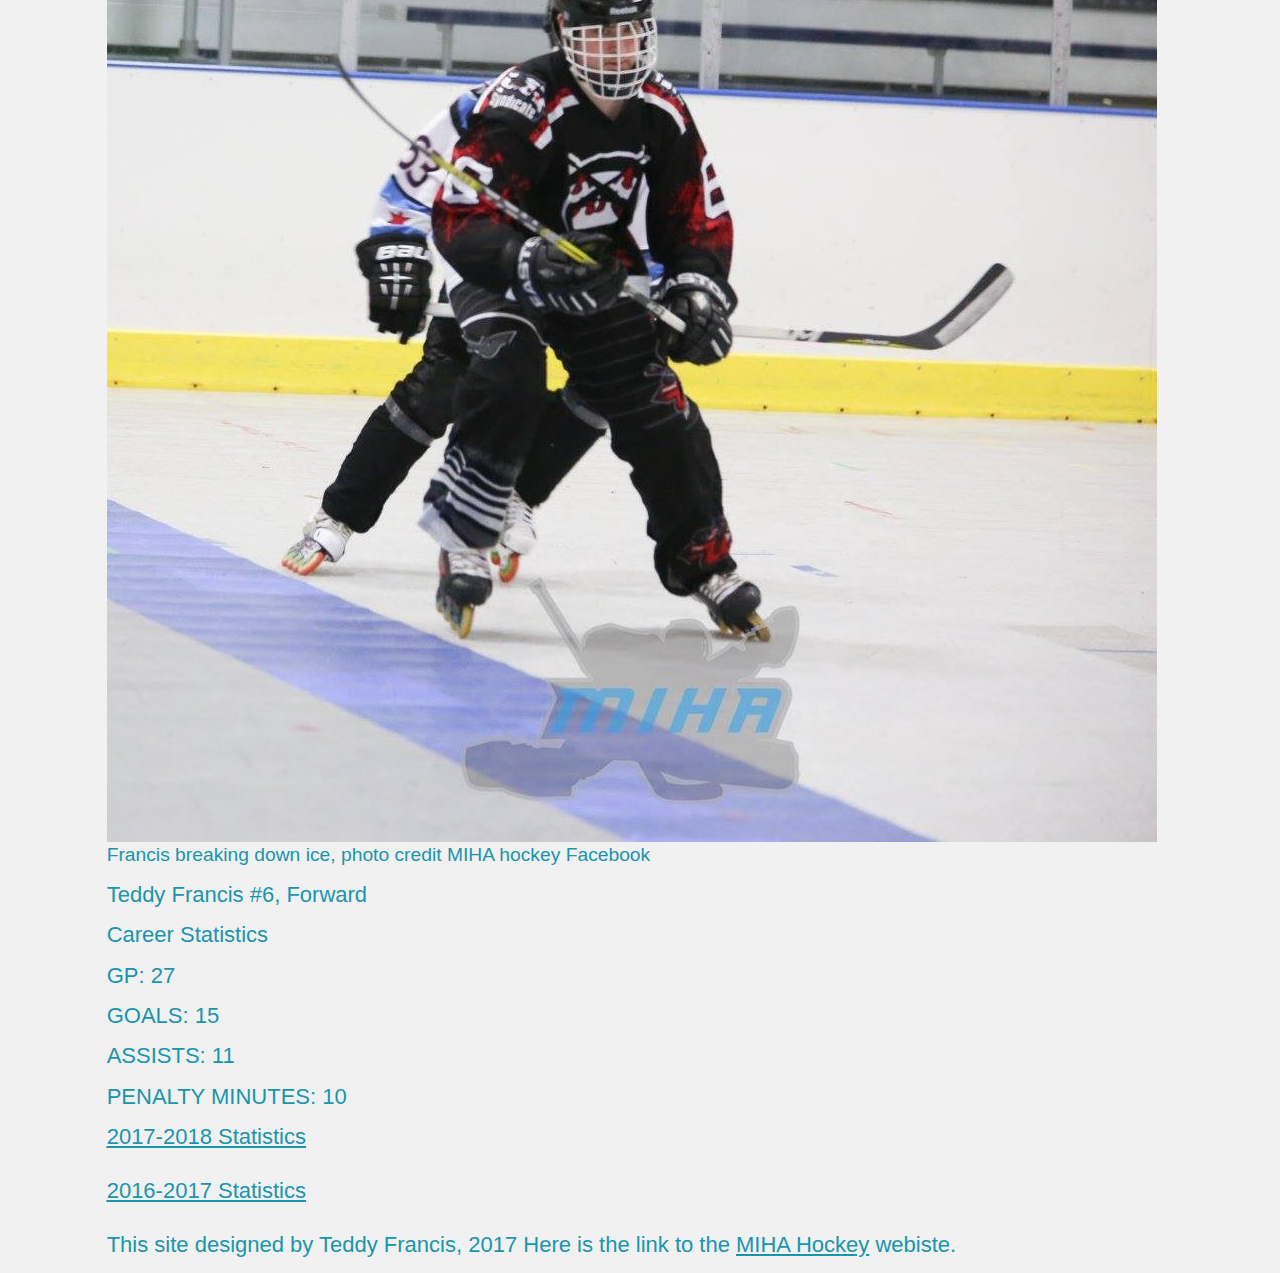
==== commit 737239b3: "Removed viewing of baseholdit file" ====
--- a/hockey/index.html
+++ b/hockey/index.html
@@ -5,7 +5,7 @@
   <meta name="viewport"
     content="width=device-width,initial-scale=1.0,shrink-to-fit=no" />
   <link rel="stylesheet" href="../css/screen.css" />
-  <link rel="stylesheet" href="//basehold.it/22" />
+  <link rel="stylesheet" href="#//basehold.it/22" />
   <title>Teddy Francis</title>
 </head>
 <body>
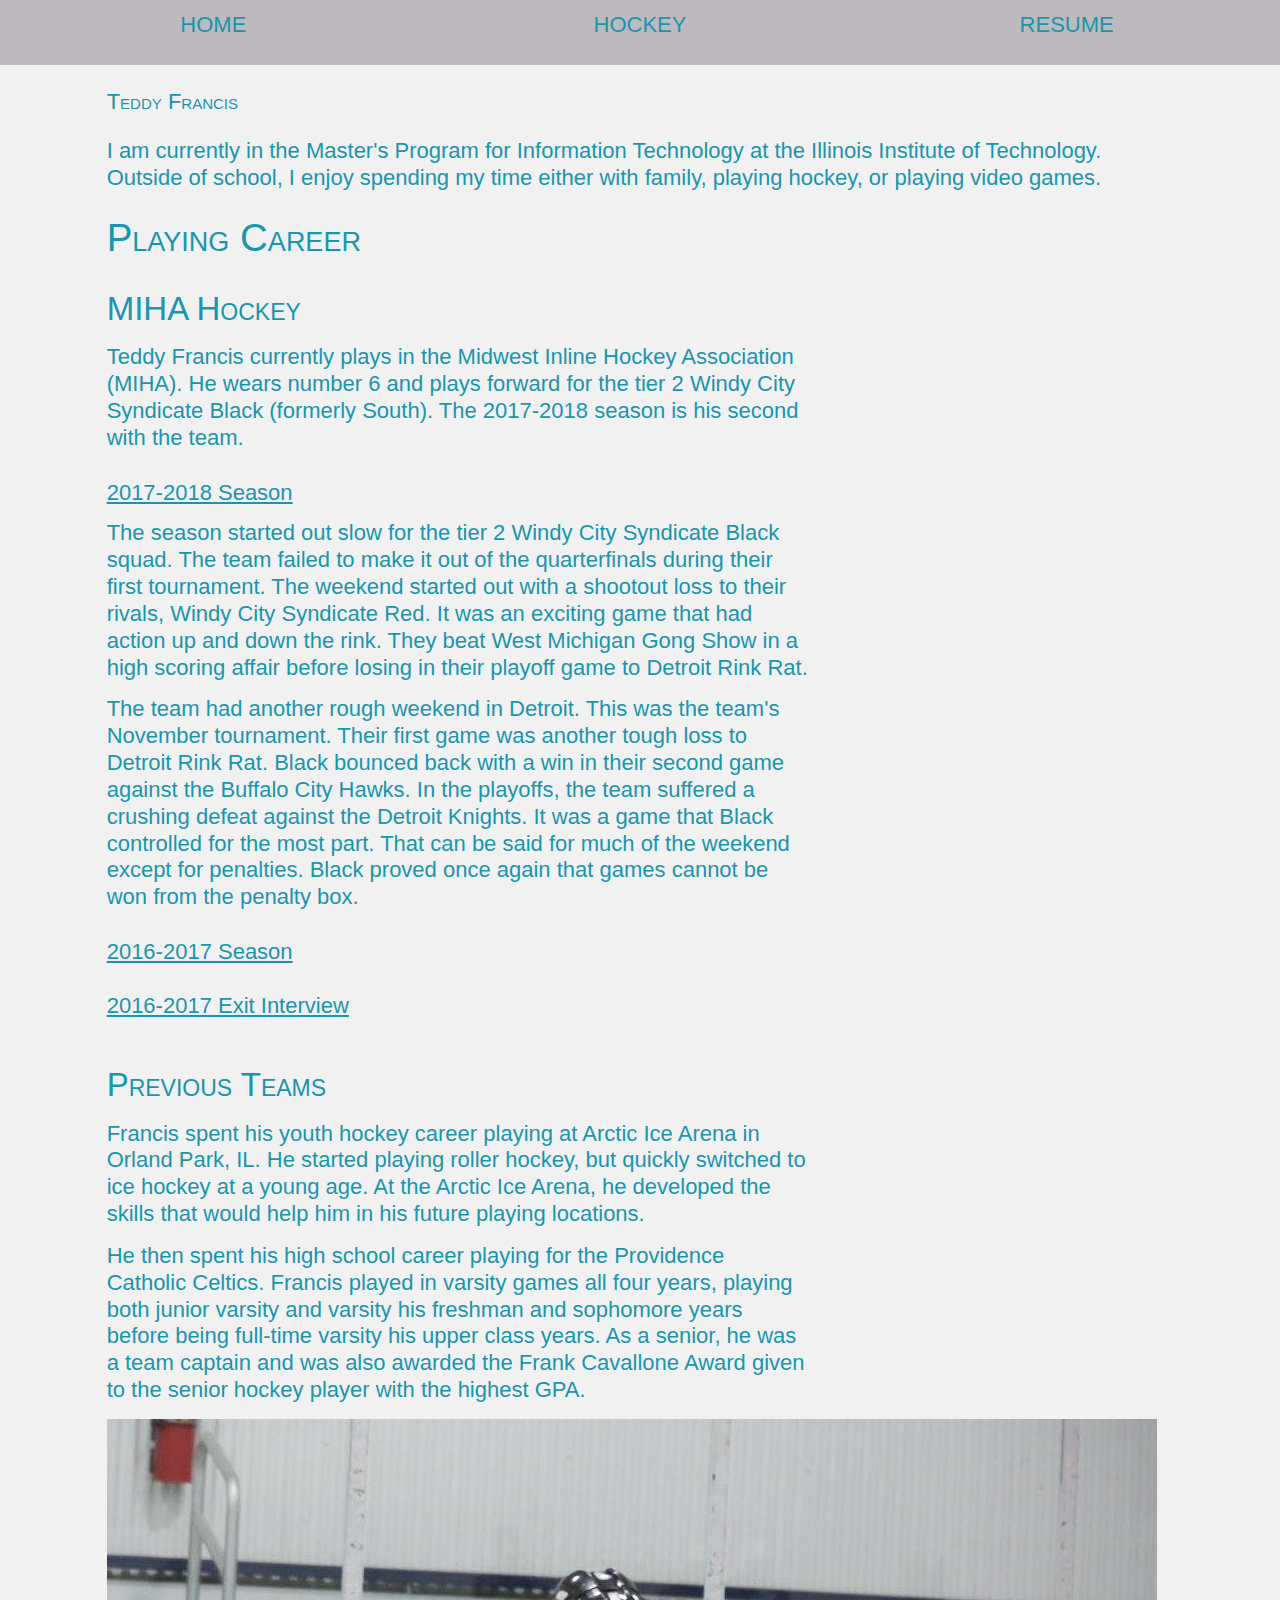
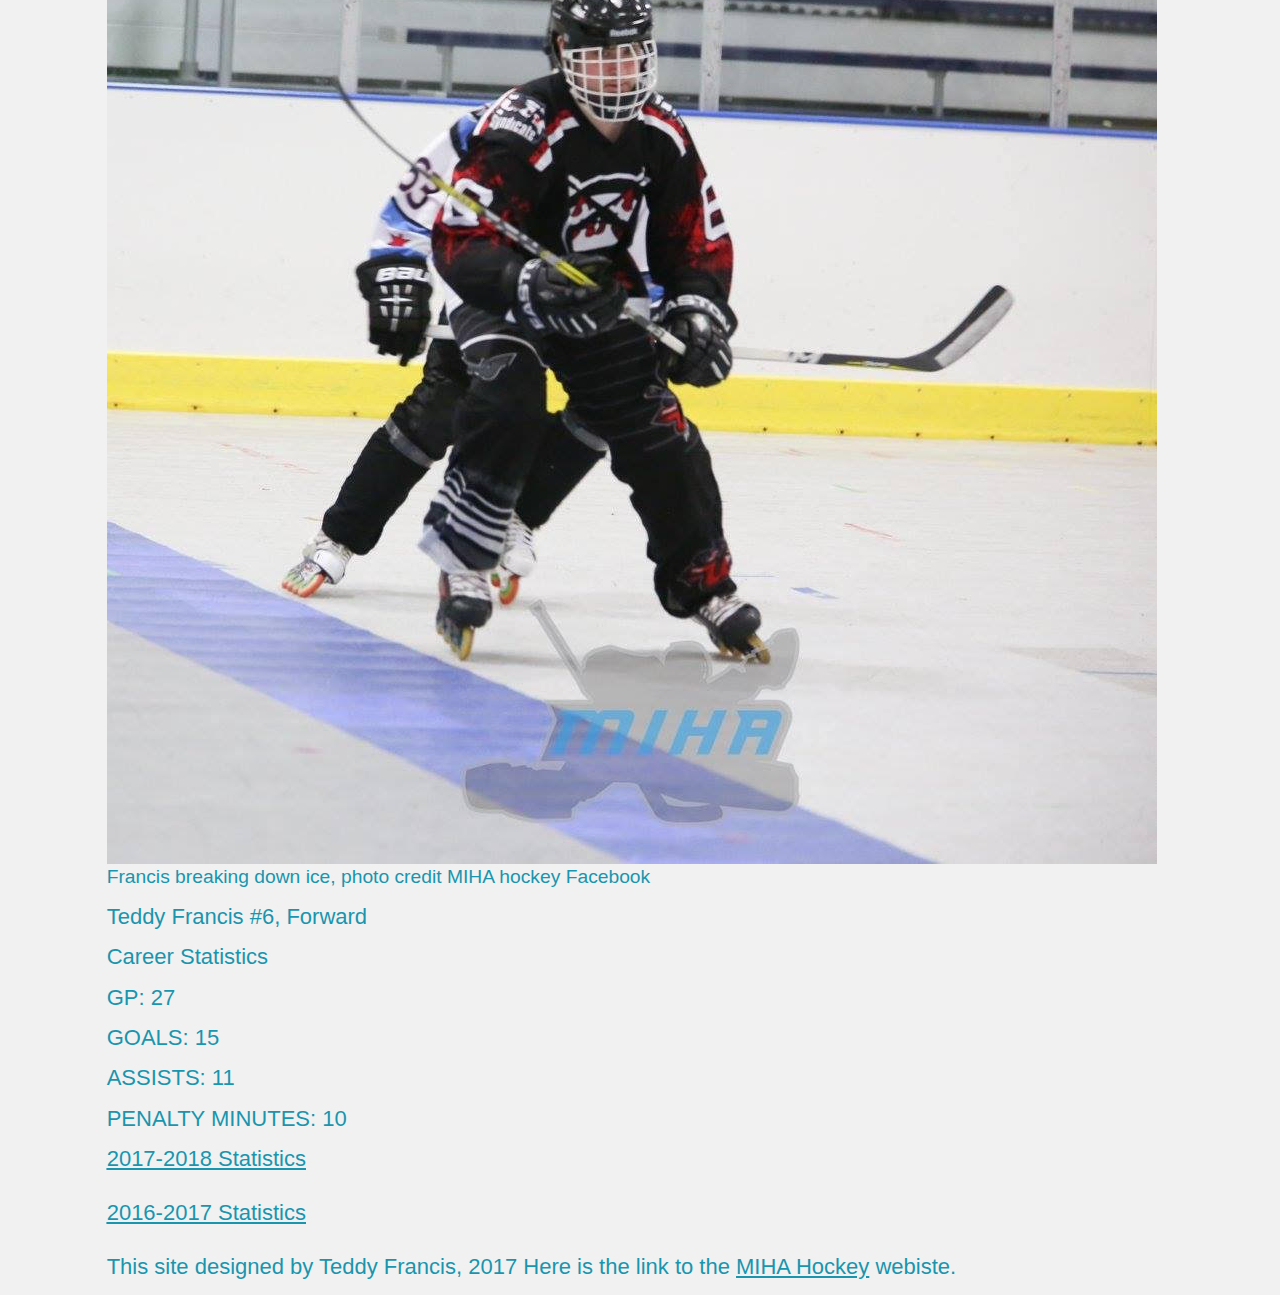
==== commit e089c833: "Fixed some errors with validator" ====
--- a/hockey/index.html
+++ b/hockey/index.html
@@ -98,7 +98,8 @@
             <li class="hockey2">
               <ol>
                 <li id="seventeen-interview"><a href="#expandint">2016-2017 Exit Interview</a></li>
-                  <ol id="expandint">
+                <li id="expandint">
+                  <ol>
                     <li class="interviewer">
                       Anderson: "You were not able to make the championship game at
                       the final weekend this year. Being the ultimate goa of your
@@ -135,6 +136,7 @@
                       ultimately want to be."
                     </li>
                   </ol>
+                </li>
               </ol>
             </li>
           </ol>
@@ -182,23 +184,27 @@
     <li>
       <ol>
         <li id="eighteen-stats"><small><a href="#expand18s">2017-2018 Statistics</a></small></li>
-          <ol id="expand18s">
+        <li id="expand18s">
+          <ol>
             <li><small>GP: 6</small></li>
             <li><small>GOALS: 5</small></li>
             <li><small>ASSISTS: 0</small></li>
             <li><small>PENALTY MINUTES: 0</small></li>
           </ol>
+        </li>
       </ol>
     </li>
     <li>
       <ol>
         <li id="seventeen-stats"><small><a href="#expand17s">2016-2017 Statistics</a></small></li>
-          <ol id="expand17s">
+        <li id="expand17s">
+          <ol>
             <li><small>GP: 21</small></li>
             <li><small>GOALS: 10</small></li>
             <li><small>ASSISTS: 11</small></li>
             <li><small>PENALTY MINUTES: 10</small></li>
           </ol>
+        </li>  
       </ol>
     </li>
   </ol>
--- a/css/screen.css
+++ b/css/screen.css
@@ -73,7 +73,7 @@
 }
 
 h1 {
-  padding-top: 0.6em; /* 10.8/18 */
+  padding-top: 1.6em; /* 10.8/18 */
 }
 li {
   padding-bottom: 0.611em; /* 11/18 */
@@ -354,41 +354,48 @@
   }
 
   /*This layout is for the resume page*/
-  #supporting-resume {
+  #resume #supporting {
     width: 21.428571%; /* 150/700 */
     float: left;
   }
 
-  #primary-resume {
+  #resume #primary {
     width: 71.428571%; /* 500/700 */
     margin-left: 7.142857%; /* 50/700 */
     float: right;
   }
 
-  .flexbox #primary-resume,
-  .flexbox #supporting-resume {
+  .flexbox #resume #primary,
+  .flexbox #resume #supporting {
     float: none;
     margin-left: 0;
     flex: 0 1 auto;
   }
 
-  .flexbox #content-resume {
+  .flexbox #resume #supporting {
     display: flex;
     justify-content: space-between;
   }
 
-  .cssgrid #primary-resume,
-  .cssgrid #supporting-resume {
+  .cssgrid #content #resume {
+    display: grid;
+    grid-template-columns: repeat(3, 1fr);
+    grid-template-rows: auto auto;
+    grid-column-gap: 25px;
+  }
+
+  .cssgrid #resume #primary,
+  .cssgrid #resume #supporting {
     width: auto;
   }
 
-  .cssgrid #primary-resume {
-    grid-column: 3;
+  .cssgrid #resume #primary {
+    grid-column: 2 / 3;
     grid-row: 2;
   }
 
-  .cssgrid #supporting-resume {
-    grid-column: 1 / 3;
+  .cssgrid #resume #supporting {
+    grid-column: 1;
     grid-row: 1;
   }
 }
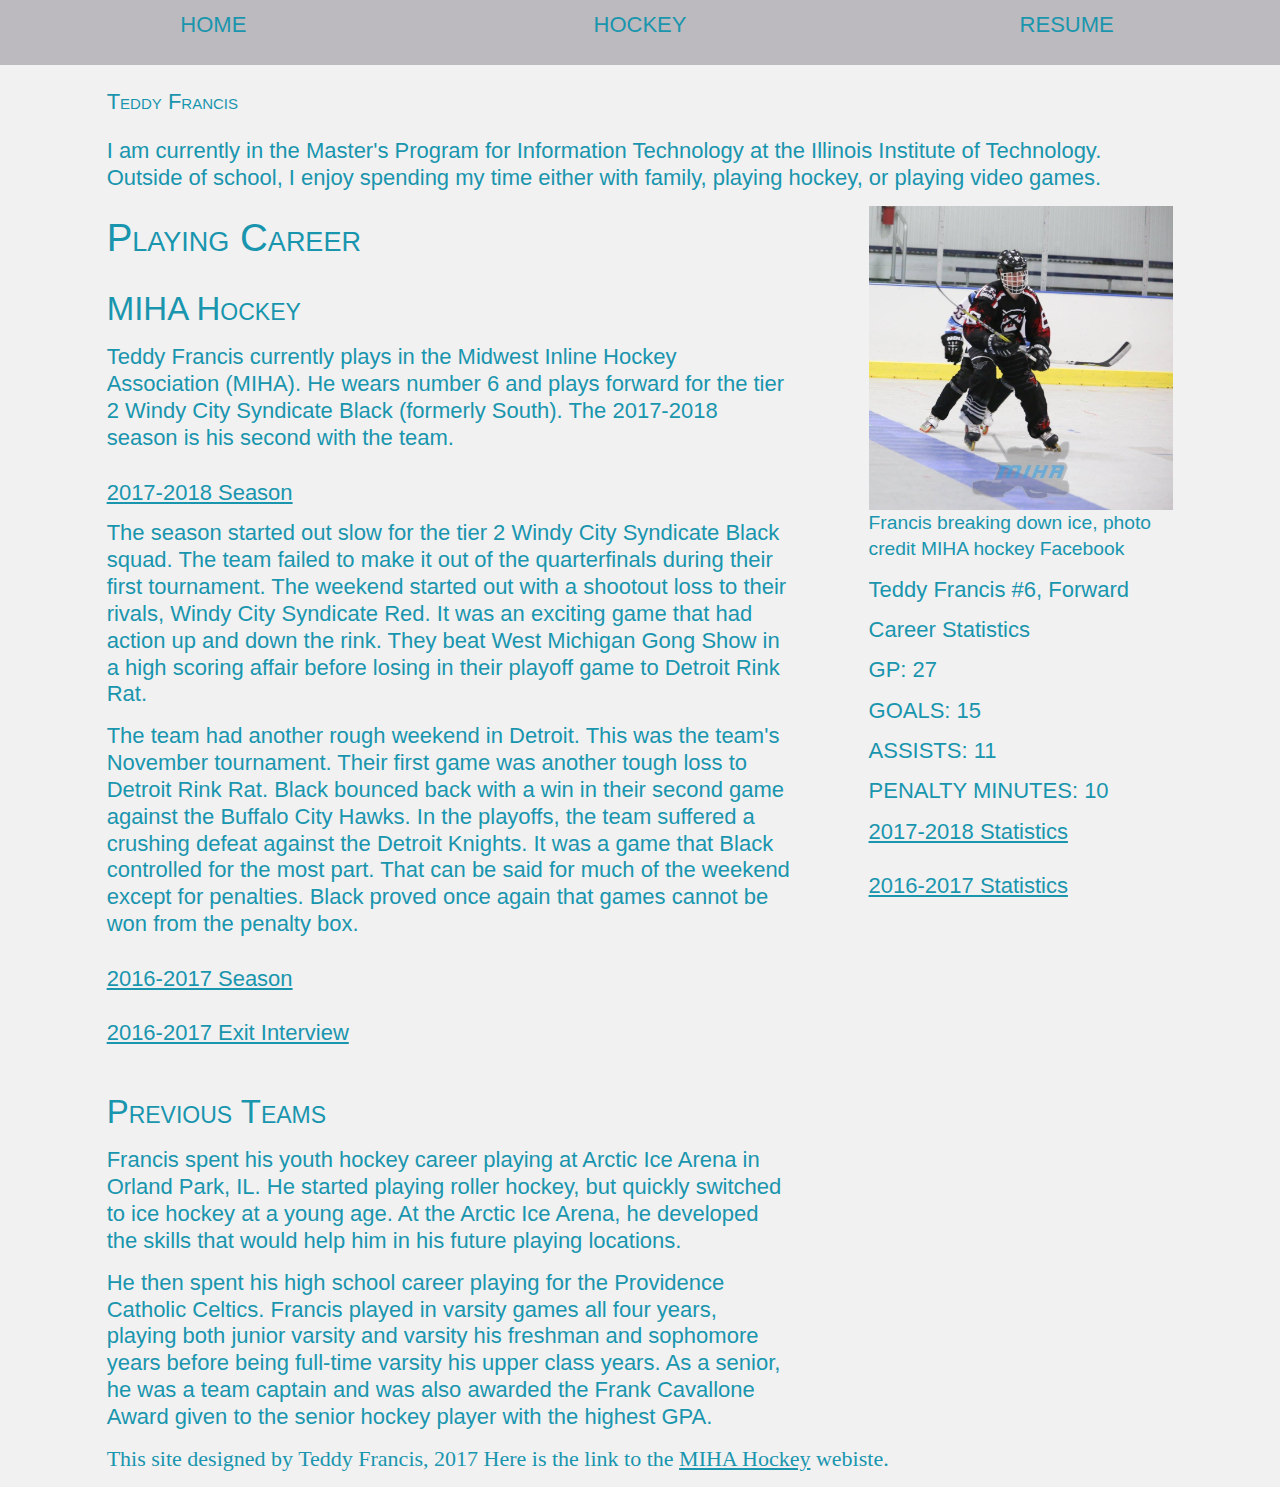
==== commit adf8a85e: "Changed the name of some selectors for use in css" ====
--- a/hockey/index.html
+++ b/hockey/index.html
@@ -27,8 +27,8 @@
     </header>
   </section>
 
-<main id="content">
-  <article id="primary">
+<main id="hockey-content">
+  <article id="hockey-primary">
     <h2 id="career">Playing Career</h2>
       <section class="hockey">
         <h3>MIHA Hockey</h3>
@@ -161,7 +161,7 @@
   </article>
 </main>
 
-<aside id="supporting">
+<aside id="hockey-supporting">
   <ol>
     <li>
       <figure>
@@ -204,12 +204,12 @@
             <li><small>ASSISTS: 11</small></li>
             <li><small>PENALTY MINUTES: 10</small></li>
           </ol>
-        </li>  
+        </li>
       </ol>
     </li>
   </ol>
 </aside>
-<footer id="footer">
+<footer id="hockey-footer">
   <p>
     This site designed by Teddy Francis, 2017
     Here is the link to the <a href="http://www.mihahockey.com/">MIHA Hockey</a> webiste.
--- a/css/screen.css
+++ b/css/screen.css
@@ -96,6 +96,10 @@
   padding-bottom: 0;
 }
 
+a:link {
+  text-decoration: none;
+}
+
 footer a:link {
   text-decoration: underline;
 }
@@ -108,10 +112,6 @@
   2. concerned with layout and spatial
      relationships
 */
-
-a:link {
-  text-decoration: none;
-}
 
 #navigation {
   position: absolute;
@@ -188,10 +188,6 @@
   color: #1995AD;
 }
 
-#contact {
-  text-decoration: underline;
-}
-
 #eighteen-desc,
 #seventeen-desc,
 #seventeen-interview,
@@ -243,6 +239,10 @@
 
 .hockey2 {
   list-style-type: none;
+}
+
+.contact {
+  text-decoration: underline;
 }
 
 
@@ -303,55 +303,57 @@
     padding-right: 8.33333333%; /* 70/840 */
   }
 
-  /* This layout is for the pages hockey and home */
-  #primary {
+  /* This layout is for the hockey page */
+  #hockey #hockey-primary {
     width: 64.285714%; /* 450/700 */
     float: left;
   }
 
-  #supporting {
+  #hockey #hockey-supporting {
     width: 28.571429%; /* 200/700 */
     margin-left: 7.142857%; /* 50/700 */
     float: left;
   }
 
-  #footer {
+  #hockey #hockey-footer {
     clear: both;
   }
 
-  .flexbox #primary,
-  .flexbox #supporting {
+  .flexbox #hockey #hockey-primary,
+  .flexbox #hockey #hockey-supporting {
     float: none;
     margin-left: 0;
     flex: 0 1 auto;
   }
 
-  .flexbox #content {
+  .flexbox #hockey #hockey-content {
     display: flex;
     justify-content: space-between;
   }
 
-  .cssgrid #content {
+  .cssgrid #hockey #hockey-content {
     display: grid;
     grid-template-columns: repeat(3, 1fr);
     grid-template-rows: auto auto;
     grid-column-gap: 25px;
   }
 
-  .cssgrid #primary,
-  .cssgrid #supporting {
+  .cssgrid #hockey #hockey-primary,
+  .cssgrid #hockey #hockey-supporting {
     width: auto;
   }
 
-  .cssgrid #primary {
+  .cssgrid #hockey #hockey-primary {
     grid-column: 1 / 3;
     grid-row: 1;
   }
 
-  .cssgrid #supporting {
+  .cssgrid #hockey #hockey-supporting {
     grid-column: 3;
     grid-row: 2;
   }
+
+
 
   /*This layout is for the resume page*/
   #resume #supporting {
@@ -390,7 +392,7 @@
   }
 
   .cssgrid #resume #primary {
-    grid-column: 2 / 3;
+    grid-column: 1 / 3;
     grid-row: 2;
   }
 
